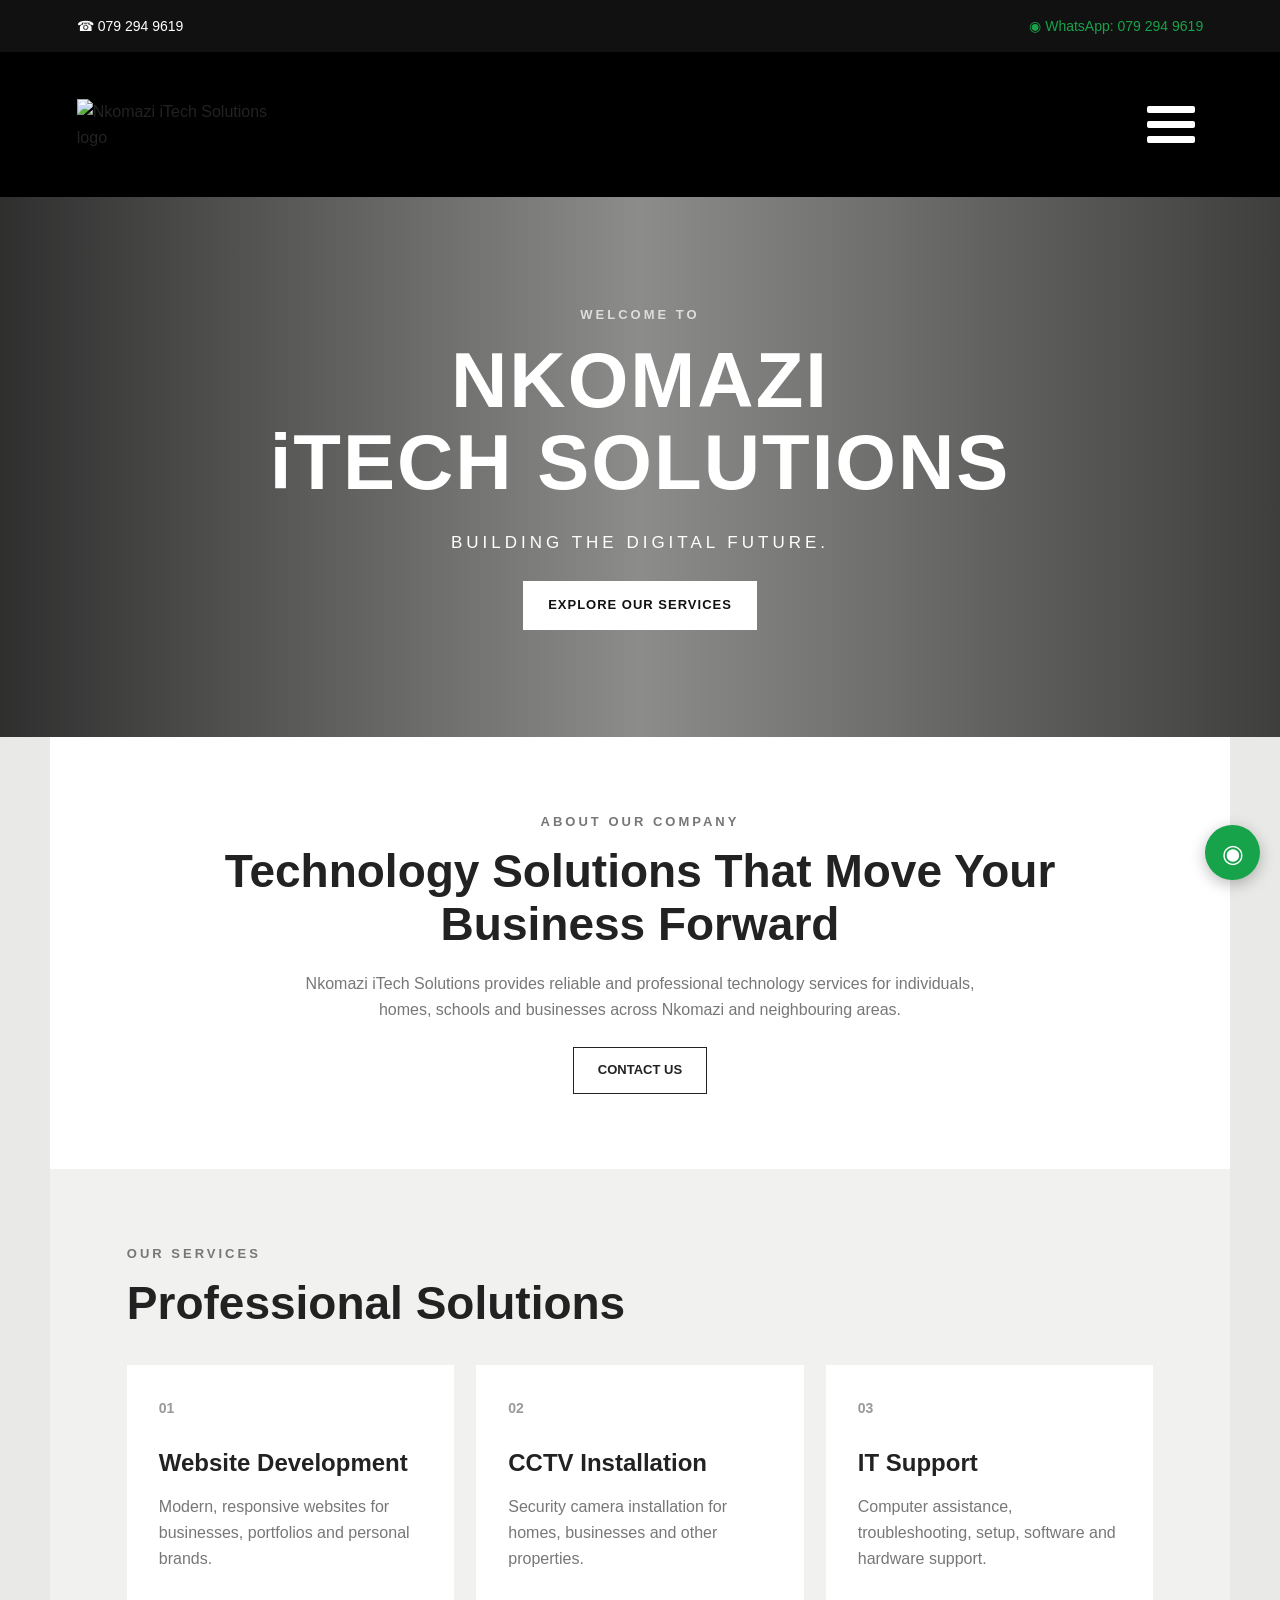
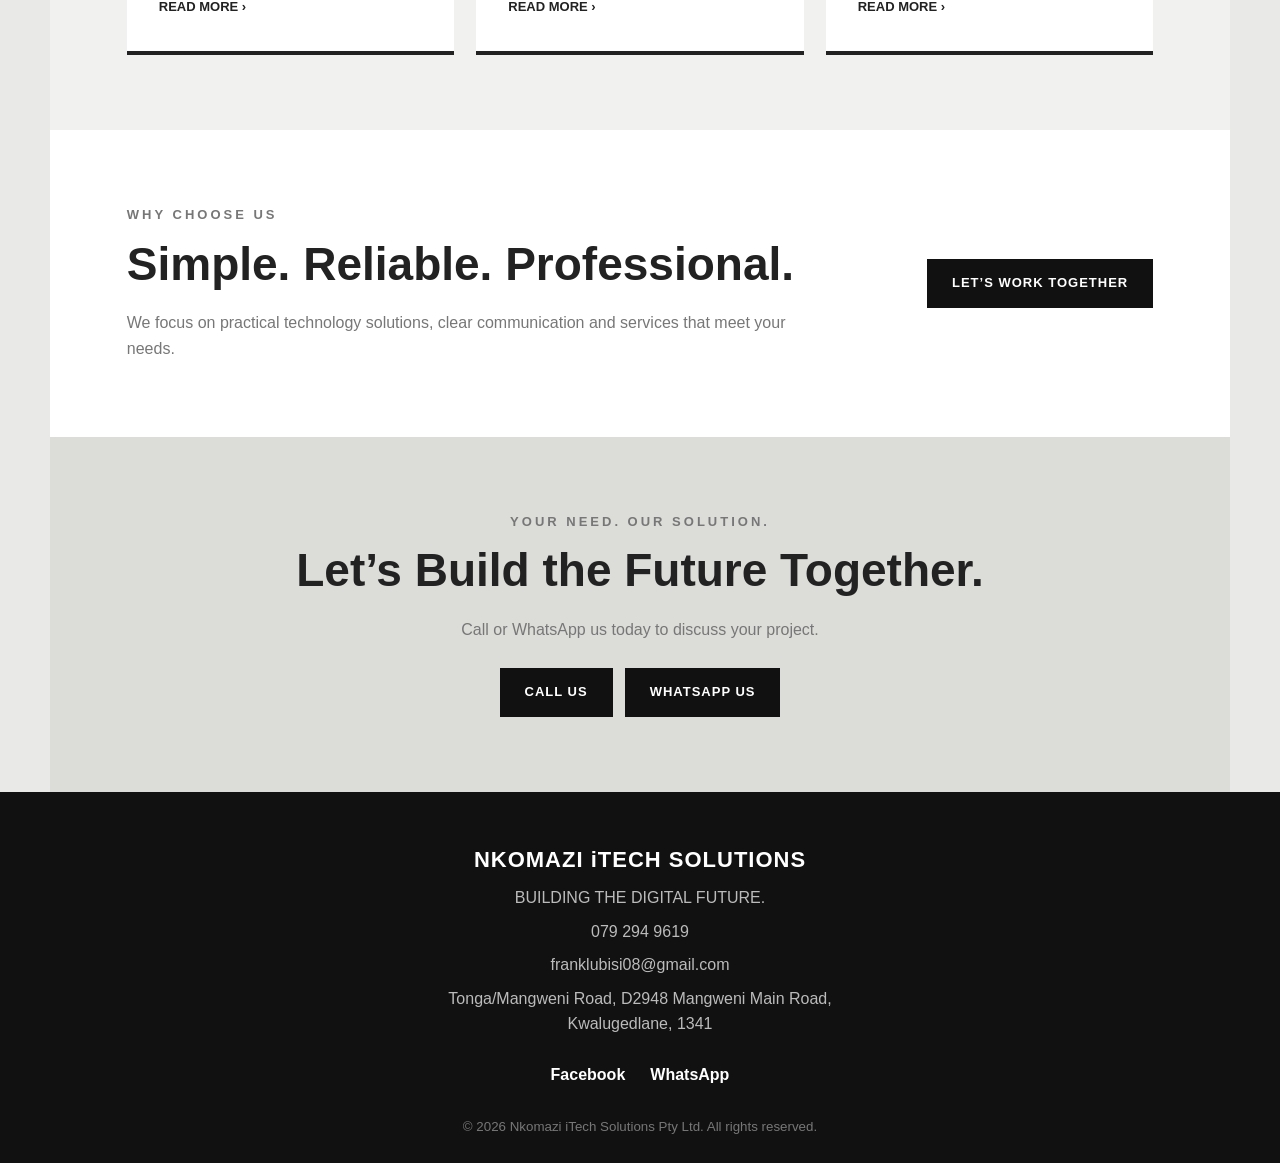
==== index.html @ 843ce5dd "Add files via upload" ====
<!DOCTYPE html>
<html lang="en">
<head>
<meta charset="UTF-8"><meta name="viewport" content="width=device-width, initial-scale=1.0">
<meta name="description" content="Nkomazi iTech Solutions provides website development, CCTV installation and IT support services.">
<title>Nkomazi iTech Solutions | Building the Digital Future</title>
<link rel="stylesheet" href="style.css">
</head>
<body>
<div class="top-bar"><div class="top-contact"><a href="tel:0792949619">☎ 079 294 9619</a><a class="whatsapp-top" href="https://wa.me/27792949619" target="_blank" rel="noopener">◉ WhatsApp: 079 294 9619</a></div></div>
<header class="site-header"><a href="index.html" class="logo-link"><img src="images/logo.png" alt="Nkomazi iTech Solutions logo"></a><button class="menu-button" id="menuButton" aria-label="Open navigation menu" aria-expanded="false" aria-controls="mainNavigation"><span></span><span></span><span></span></button></header>
<nav class="main-navigation" id="mainNavigation" aria-hidden="true"><a href="index.html">Home</a><a href="website-development.html">Website Development <span>›</span></a><a href="cctv-installation.html">CCTV Installation <span>›</span></a><a href="it-support.html">IT Support <span>›</span></a><a href="previous-work.html">Previous Work <span>›</span></a><a href="contact.html">Contact Us <span>›</span></a></nav>
<main>
<section class="hero"><div class="hero-overlay"></div><div class="hero-content"><p class="hero-small">WELCOME TO</p><h1>NKOMAZI<br><strong>iTECH SOLUTIONS</strong></h1><p class="hero-slogan">BUILDING THE DIGITAL FUTURE.</p><a class="hero-button" href="website-development.html">Explore Our Services</a></div></section>
<section class="intro-section"><p class="section-label">ABOUT OUR COMPANY</p><h2>Technology Solutions That Move Your Business Forward</h2><p> Nkomazi iTech Solutions provides reliable and professional technology services for individuals, homes, schools and businesses across Nkomazi and neighbouring areas.</p><a class="outline-button" href="contact.html">Contact Us</a></section>
<section class="services-section"><p class="section-label">OUR SERVICES</p><h2>Professional Solutions</h2><div class="service-grid"><article class="service-card"><div class="service-number">01</div><h3>Website Development</h3><p>Modern, responsive websites for businesses, portfolios and personal brands.</p><a href="website-development.html">Read More ›</a></article><article class="service-card"><div class="service-number">02</div><h3>CCTV Installation</h3><p>Security camera installation for homes, businesses and other properties.</p><a href="cctv-installation.html">Read More ›</a></article><article class="service-card"><div class="service-number">03</div><h3>IT Support</h3><p>Computer assistance, troubleshooting, setup, software and hardware support.</p><a href="it-support.html">Read More ›</a></article></div></section>
<section class="feature-section"><div><p class="section-label">WHY CHOOSE US</p><h2>Simple. Reliable. Professional.</h2><p>We focus on practical technology solutions, clear communication and services that meet your needs.</p></div><a class="dark-button" href="contact.html">Let’s Work Together</a></section>
<section class="closing-section"><p class="section-label">YOUR NEED. OUR SOLUTION.</p><h2>Let’s Build the Future Together.</h2><p>Call or WhatsApp us today to discuss your project.</p><div class="closing-actions"><a href="tel:0792949619">Call Us</a><a href="https://wa.me/27792949619" target="_blank" rel="noopener">WhatsApp Us</a></div></section>
</main>
<footer class="site-footer"><h3>NKOMAZI iTECH SOLUTIONS</h3><p>BUILDING THE DIGITAL FUTURE.</p><p>079 294 9619</p><p>franklubisi08@gmail.com</p><p>Tonga/Mangweni Road, D2948 Mangweni Main Road,<br>Kwalugedlane, 1341</p><div class="footer-links"><a href="https://www.facebook.com/profile.php?id=61594356473306" target="_blank" rel="noopener">Facebook</a><a href="https://wa.me/27792949619" target="_blank" rel="noopener">WhatsApp</a></div><small>© 2026 Nkomazi iTech Solutions Pty Ltd. All rights reserved.</small></footer>
<a class="floating-whatsapp" href="https://wa.me/27792949619" target="_blank" rel="noopener" aria-label="Chat with us on WhatsApp">◉</a>
<script src="script.js"></script>
</body></html>
---- style.css ----
*{margin:0;padding:0;box-sizing:border-box} :root{--black:#090909;--dark-grey:#333230;--light-grey:#f1f1ef;--text:#222;--muted:#777} html{scroll-behavior:smooth} body{font-family:Arial,Helvetica,sans-serif;color:var(--text);background:#e9e9e7;line-height:1.6} a{color:inherit;text-decoration:none}.top-bar{background:#111;color:#fff;padding:15px 6%;font-size:14px}.top-contact{display:flex;justify-content:space-between;gap:20px;max-width:1200px;margin:auto}.whatsapp-top{color:#16a34a}.site-header{height:145px;padding:25px 6%;background:#000;display:flex;align-items:center;justify-content:space-between;position:relative;z-index:20}.logo-link img{width:210px;max-width:70vw;height:auto;display:block}.menu-button{width:64px;height:54px;background:transparent;border:0;cursor:pointer;display:flex;flex-direction:column;justify-content:center;gap:8px;padding:8px}.menu-button span{display:block;height:7px;width:100%;background:#fff;border-radius:2px;transition:transform .25s,opacity .25s}.menu-button.active span:nth-child(1){transform:translateY(15px) rotate(45deg)}.menu-button.active span:nth-child(2){opacity:0}.menu-button.active span:nth-child(3){transform:translateY(-15px) rotate(-45deg)}.main-navigation{position:absolute;top:160px;right:4%;width:min(640px,94%);background:var(--dark-grey);z-index:15;padding:20px 0;box-shadow:0 12px 30px #0004;opacity:0;visibility:hidden;transform:translateY(-15px);transition:.25s ease}.main-navigation.open{opacity:1;visibility:visible;transform:translateY(0)}.main-navigation a{color:#fff;display:flex;justify-content:space-between;align-items:center;padding:17px 38px;font-size:21px;font-weight:700;text-transform:uppercase;letter-spacing:.5px}.main-navigation a:hover{background:#454442}.main-navigation span{font-size:30px;font-weight:400}.hero{min-height:540px;background-image:url("images/image2.jpg");background-size:cover;background-position:center;position:relative;display:flex;align-items:center;justify-content:center;text-align:center;color:#fff}.hero-overlay{position:absolute;inset:0;background:linear-gradient(90deg,#000c,#0006,#000b)}.hero-content{position:relative;z-index:1;padding:60px 20px}.hero-small,.section-label{font-size:13px;letter-spacing:3px;font-weight:700;color:#777}.hero-small{color:#ddd;margin-bottom:15px}.hero h1{font-size:clamp(38px,7vw,78px);line-height:1.05;letter-spacing:2px}.hero h1 strong{font-weight:800}.hero-slogan{margin:25px 0;font-size:17px;letter-spacing:4px}.hero-button,.dark-button,.closing-actions a{display:inline-block;background:#fff;color:#111;padding:14px 25px;font-weight:700;text-transform:uppercase;font-size:13px;letter-spacing:1px}.intro-section,.services-section,.feature-section,.closing-section{max-width:1180px;margin:auto;padding:75px 6%}.intro-section{background:#fff;text-align:center}.intro-section h2,.services-section h2,.feature-section h2,.closing-section h2{font-size:clamp(28px,4vw,46px);line-height:1.15;margin:12px 0 20px}.intro-section p:not(.section-label),.feature-section p:not(.section-label),.closing-section p:not(.section-label){max-width:700px;margin:0 auto 25px;color:var(--muted)}.outline-button{display:inline-block;border:1px solid #222;padding:12px 24px;text-transform:uppercase;font-size:13px;font-weight:700}.services-section{background:var(--light-grey)}.service-grid{display:grid;grid-template-columns:repeat(3,1fr);gap:22px;margin-top:35px}.service-card{background:#fff;padding:32px;min-height:265px;border-bottom:4px solid #222}.service-number{color:#999;font-size:14px;font-weight:700}.service-card h3{font-size:24px;margin:25px 0 12px}.service-card p{color:var(--muted);margin-bottom:22px}.service-card a{font-size:13px;font-weight:700;text-transform:uppercase}.feature-section{background:#fff;display:flex;align-items:center;justify-content:space-between;gap:35px}.feature-section p:not(.section-label){margin:0}.dark-button{background:#111;color:#fff;white-space:nowrap}.closing-section{text-align:center;background:#dcdcd9}.closing-actions{display:flex;justify-content:center;gap:12px;flex-wrap:wrap}.closing-actions a{background:#111;color:#fff}.site-footer{background:#111;color:#fff;text-align:center;padding:50px 6% 25px}.site-footer h3{font-size:22px;letter-spacing:1px}.site-footer p{color:#bbb;margin-top:8px}.footer-links{display:flex;justify-content:center;gap:25px;margin:25px 0;color:#fff;font-weight:700}.site-footer small{color:#777}.floating-whatsapp{position:fixed;right:20px;bottom:20px;width:55px;height:55px;border-radius:50%;background:#16a34a;color:#fff;display:grid;place-items:center;font-size:25px;z-index:30;box-shadow:0 4px 15px #0004}@media(max-width:700px){.top-contact{flex-direction:column;gap:5px;text-align:center}.site-header{height:145px}.logo-link img{width:170px}.menu-button{width:55px;height:48px}.main-navigation{top:145px;right:4%;width:92%}.main-navigation a{padding:15px 25px;font-size:17px}.hero{min-height:500px}.hero h1{font-size:39px}.hero-slogan{font-size:13px;letter-spacing:2px}.intro-section,.services-section,.feature-section,.closing-section{padding:55px 7%}.service-grid{grid-template-columns:1fr}.feature-section{display:block}.feature-section .dark-button{margin-top:25px}}
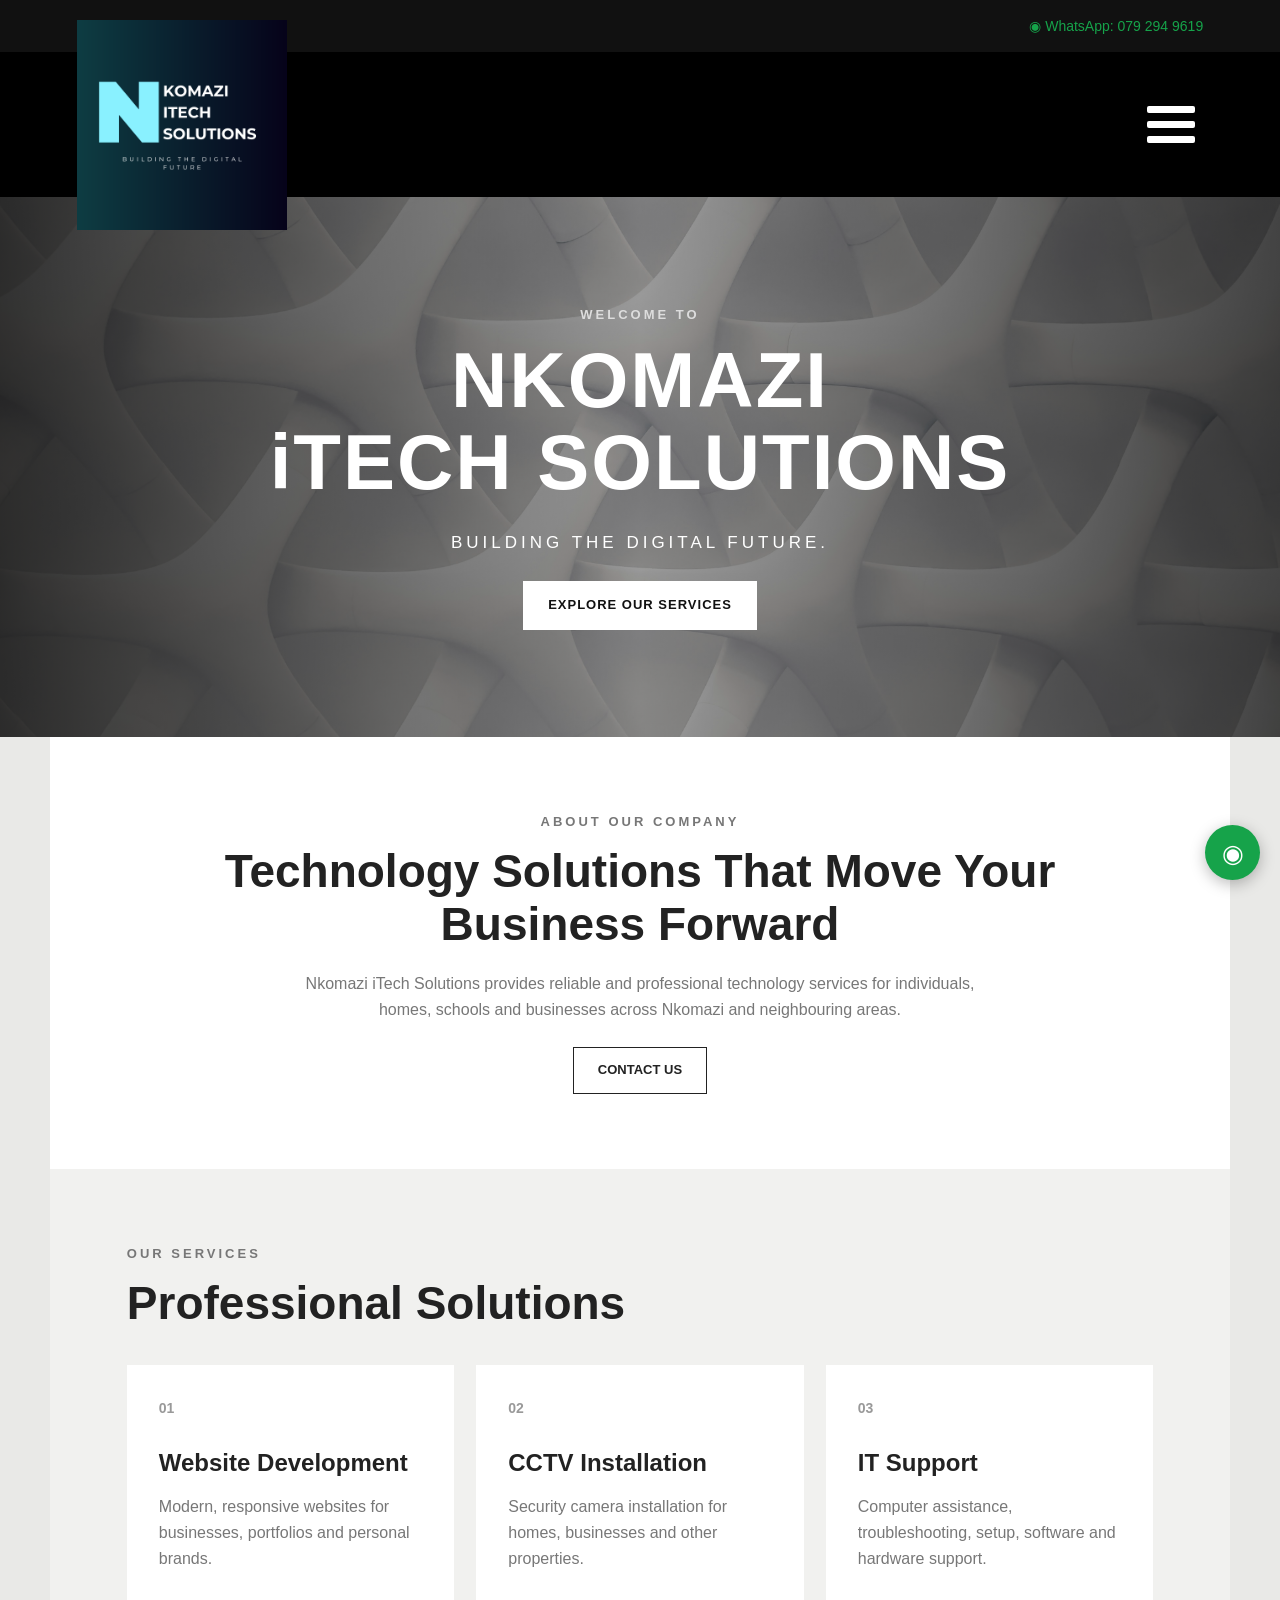
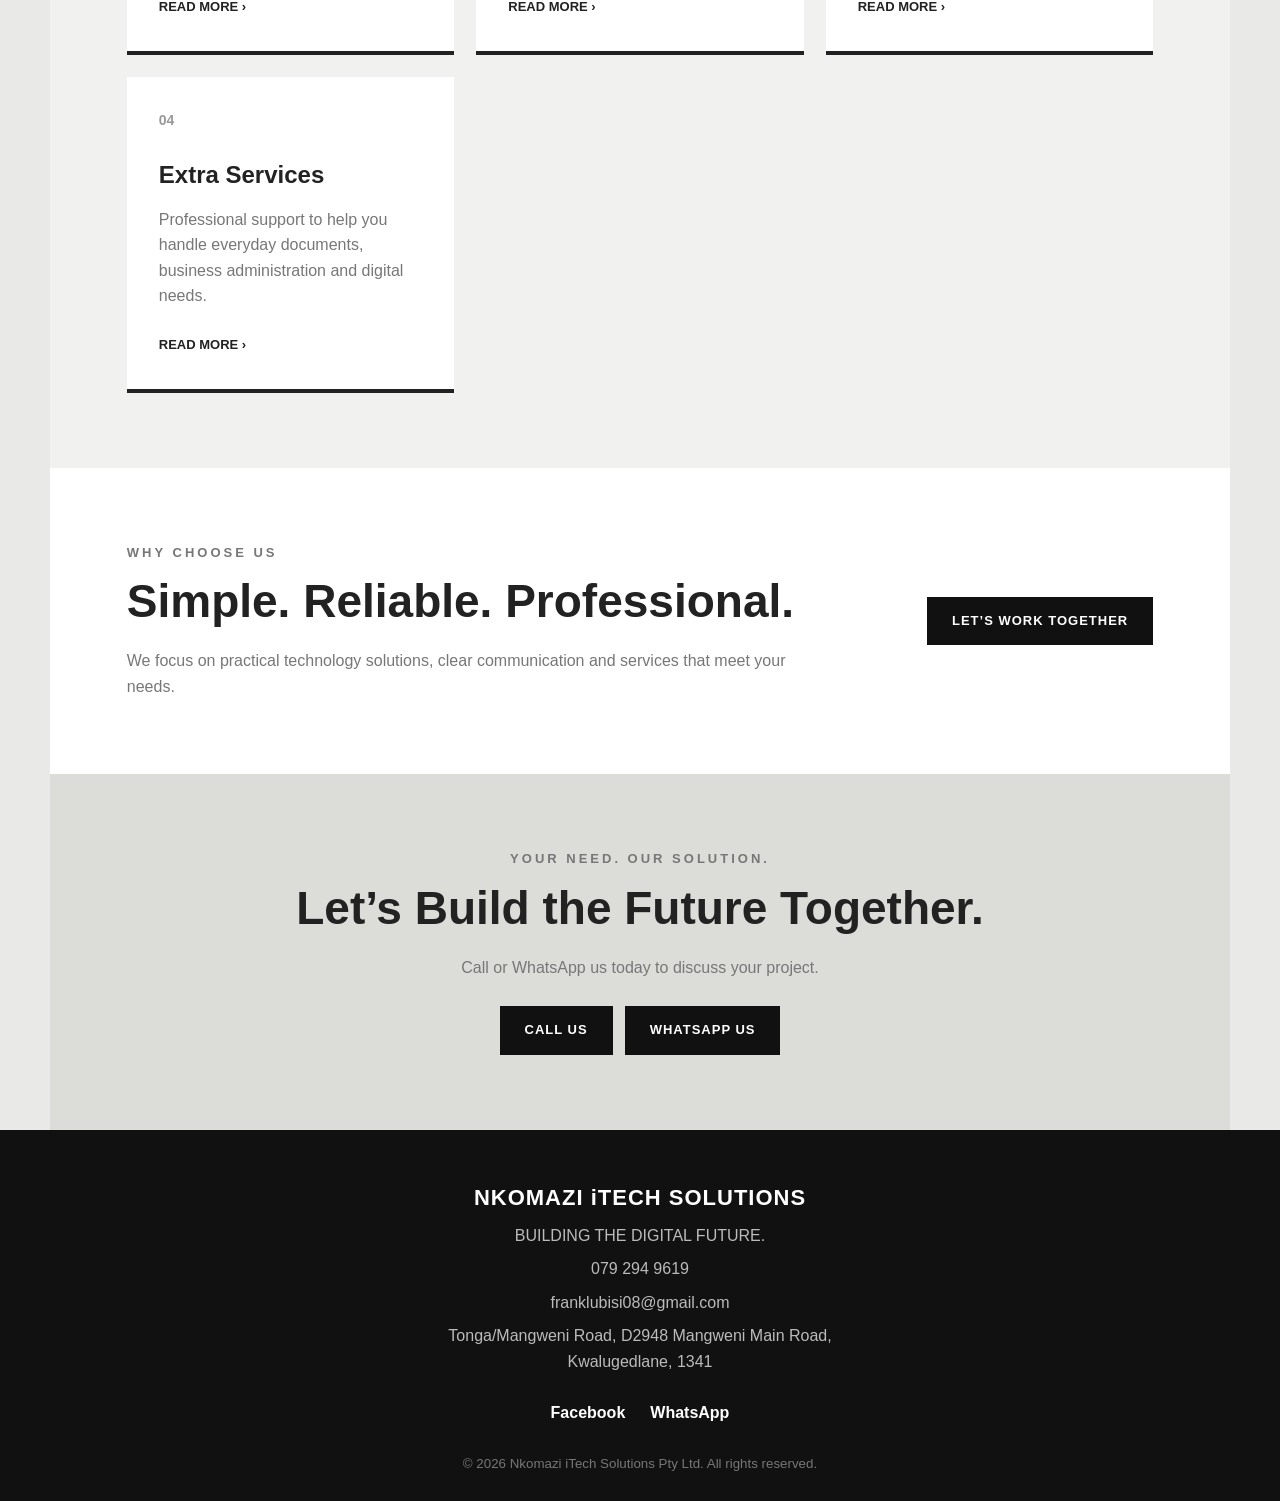
==== commit a0d0d2e1: "Add files via upload" ====
--- a/index.html
+++ b/index.html
@@ -9,11 +9,11 @@
 <body>
 <div class="top-bar"><div class="top-contact"><a href="tel:0792949619">☎ 079 294 9619</a><a class="whatsapp-top" href="https://wa.me/27792949619" target="_blank" rel="noopener">◉ WhatsApp: 079 294 9619</a></div></div>
 <header class="site-header"><a href="index.html" class="logo-link"><img src="images/logo.png" alt="Nkomazi iTech Solutions logo"></a><button class="menu-button" id="menuButton" aria-label="Open navigation menu" aria-expanded="false" aria-controls="mainNavigation"><span></span><span></span><span></span></button></header>
-<nav class="main-navigation" id="mainNavigation" aria-hidden="true"><a href="index.html">Home</a><a href="website-development.html">Website Development <span>›</span></a><a href="cctv-installation.html">CCTV Installation <span>›</span></a><a href="it-support.html">IT Support <span>›</span></a><a href="previous-work.html">Previous Work <span>›</span></a><a href="contact.html">Contact Us <span>›</span></a></nav>
+<nav class="main-navigation" id="mainNavigation" aria-hidden="true"><a href="index.html">Home</a><a href="website-development.html">Website Development <span>›</span></a><a href="cctv-installation.html">CCTV Installation <span>›</span></a><a href="it-support.html">IT Support <span>›</span></a><a href="extra-services.html">Extra Services <span>›</span></a><a href="previous-work.html">Previous Work <span>›</span></a><a href="contact.html">Contact Us <span>›</span></a></nav>
 <main>
 <section class="hero"><div class="hero-overlay"></div><div class="hero-content"><p class="hero-small">WELCOME TO</p><h1>NKOMAZI<br><strong>iTECH SOLUTIONS</strong></h1><p class="hero-slogan">BUILDING THE DIGITAL FUTURE.</p><a class="hero-button" href="website-development.html">Explore Our Services</a></div></section>
 <section class="intro-section"><p class="section-label">ABOUT OUR COMPANY</p><h2>Technology Solutions That Move Your Business Forward</h2><p> Nkomazi iTech Solutions provides reliable and professional technology services for individuals, homes, schools and businesses across Nkomazi and neighbouring areas.</p><a class="outline-button" href="contact.html">Contact Us</a></section>
-<section class="services-section"><p class="section-label">OUR SERVICES</p><h2>Professional Solutions</h2><div class="service-grid"><article class="service-card"><div class="service-number">01</div><h3>Website Development</h3><p>Modern, responsive websites for businesses, portfolios and personal brands.</p><a href="website-development.html">Read More ›</a></article><article class="service-card"><div class="service-number">02</div><h3>CCTV Installation</h3><p>Security camera installation for homes, businesses and other properties.</p><a href="cctv-installation.html">Read More ›</a></article><article class="service-card"><div class="service-number">03</div><h3>IT Support</h3><p>Computer assistance, troubleshooting, setup, software and hardware support.</p><a href="it-support.html">Read More ›</a></article></div></section>
+<section class="services-section"><p class="section-label">OUR SERVICES</p><h2>Professional Solutions</h2><div class="service-grid"><article class="service-card"><div class="service-number">01</div><h3>Website Development</h3><p>Modern, responsive websites for businesses, portfolios and personal brands.</p><a href="website-development.html">Read More ›</a></article><article class="service-card"><div class="service-number">02</div><h3>CCTV Installation</h3><p>Security camera installation for homes, businesses and other properties.</p><a href="cctv-installation.html">Read More ›</a></article><article class="service-card"><div class="service-number">03</div><h3>IT Support</h3><p>Computer assistance, troubleshooting, setup, software and hardware support.</p><a href="it-support.html">Read More ›</a></article><article class="service-card"><div class="service-number">04</div><h3>Extra Services</h3><p>Professional support to help you handle everyday documents, business administration and digital needs.</p><a href="extra-services.html">Read More ›</a></article></div></section>
 <section class="feature-section"><div><p class="section-label">WHY CHOOSE US</p><h2>Simple. Reliable. Professional.</h2><p>We focus on practical technology solutions, clear communication and services that meet your needs.</p></div><a class="dark-button" href="contact.html">Let’s Work Together</a></section>
 <section class="closing-section"><p class="section-label">YOUR NEED. OUR SOLUTION.</p><h2>Let’s Build the Future Together.</h2><p>Call or WhatsApp us today to discuss your project.</p><div class="closing-actions"><a href="tel:0792949619">Call Us</a><a href="https://wa.me/27792949619" target="_blank" rel="noopener">WhatsApp Us</a></div></section>
 </main>
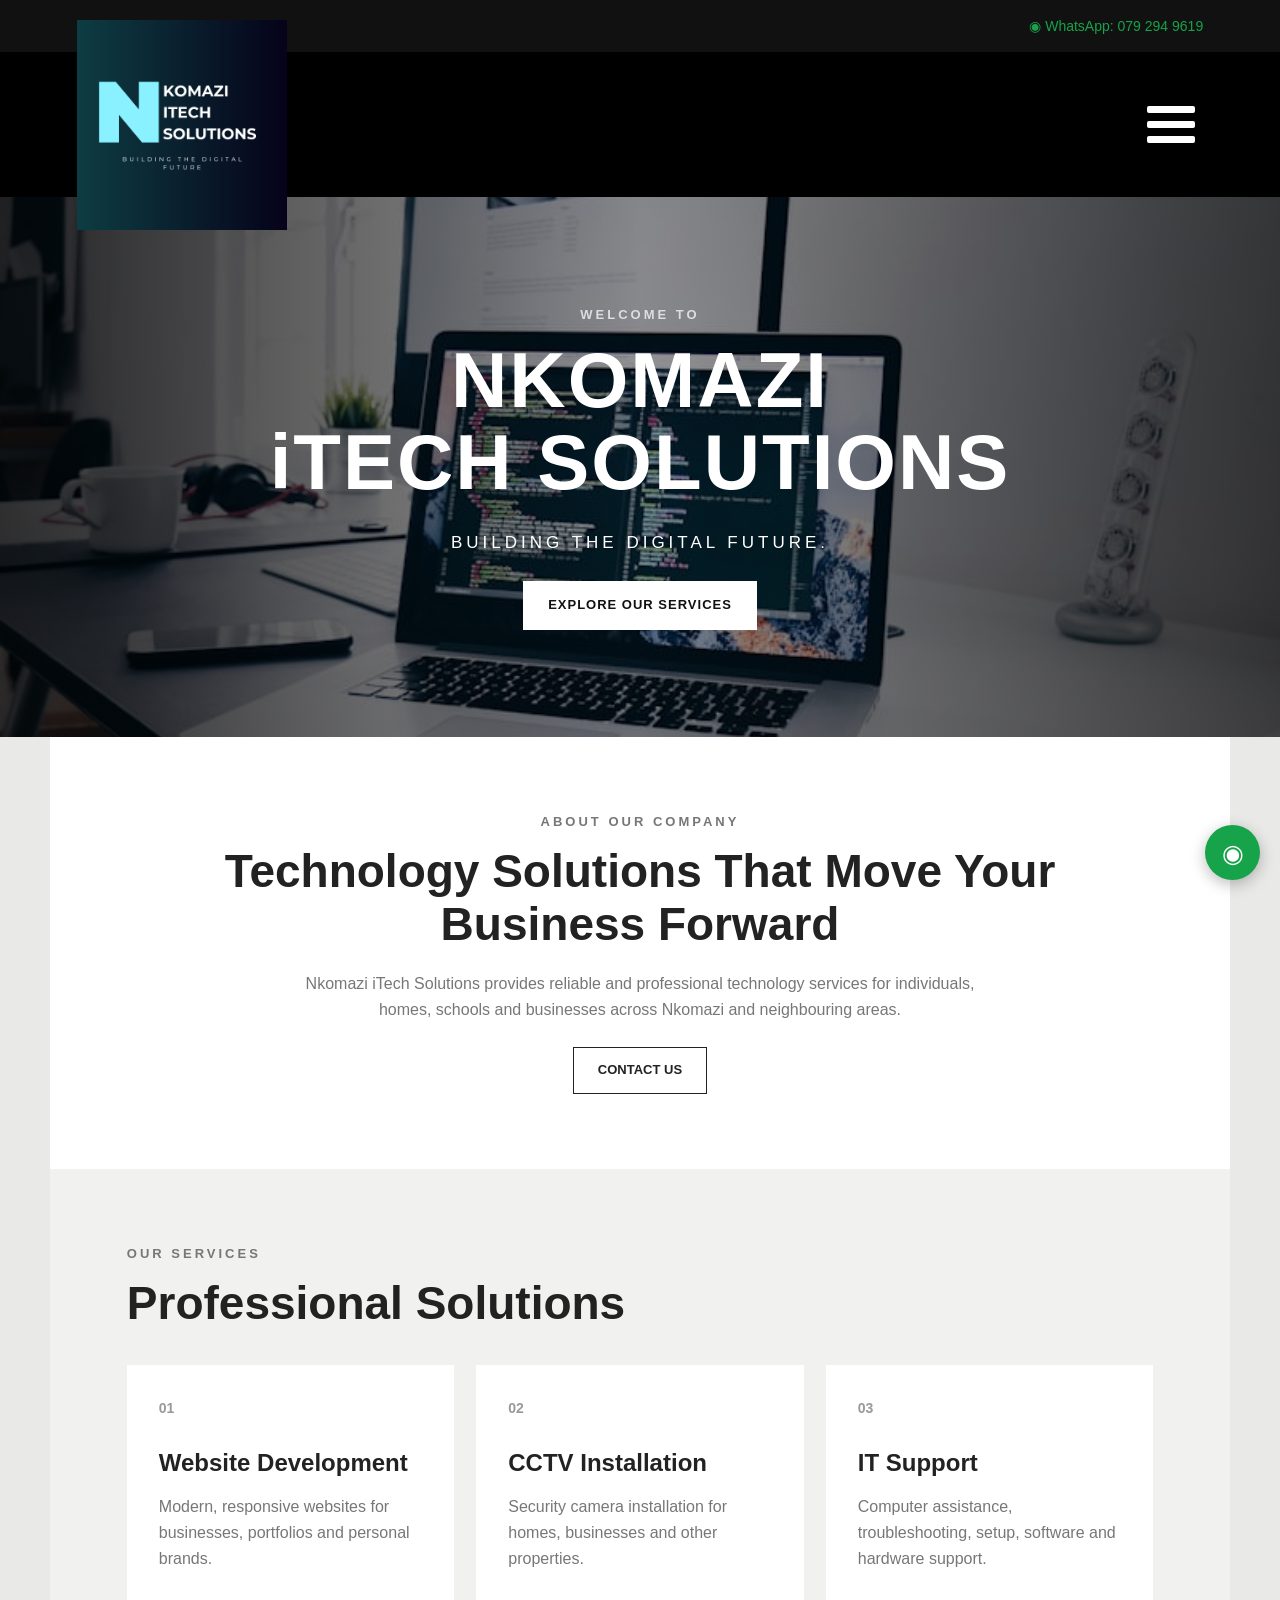
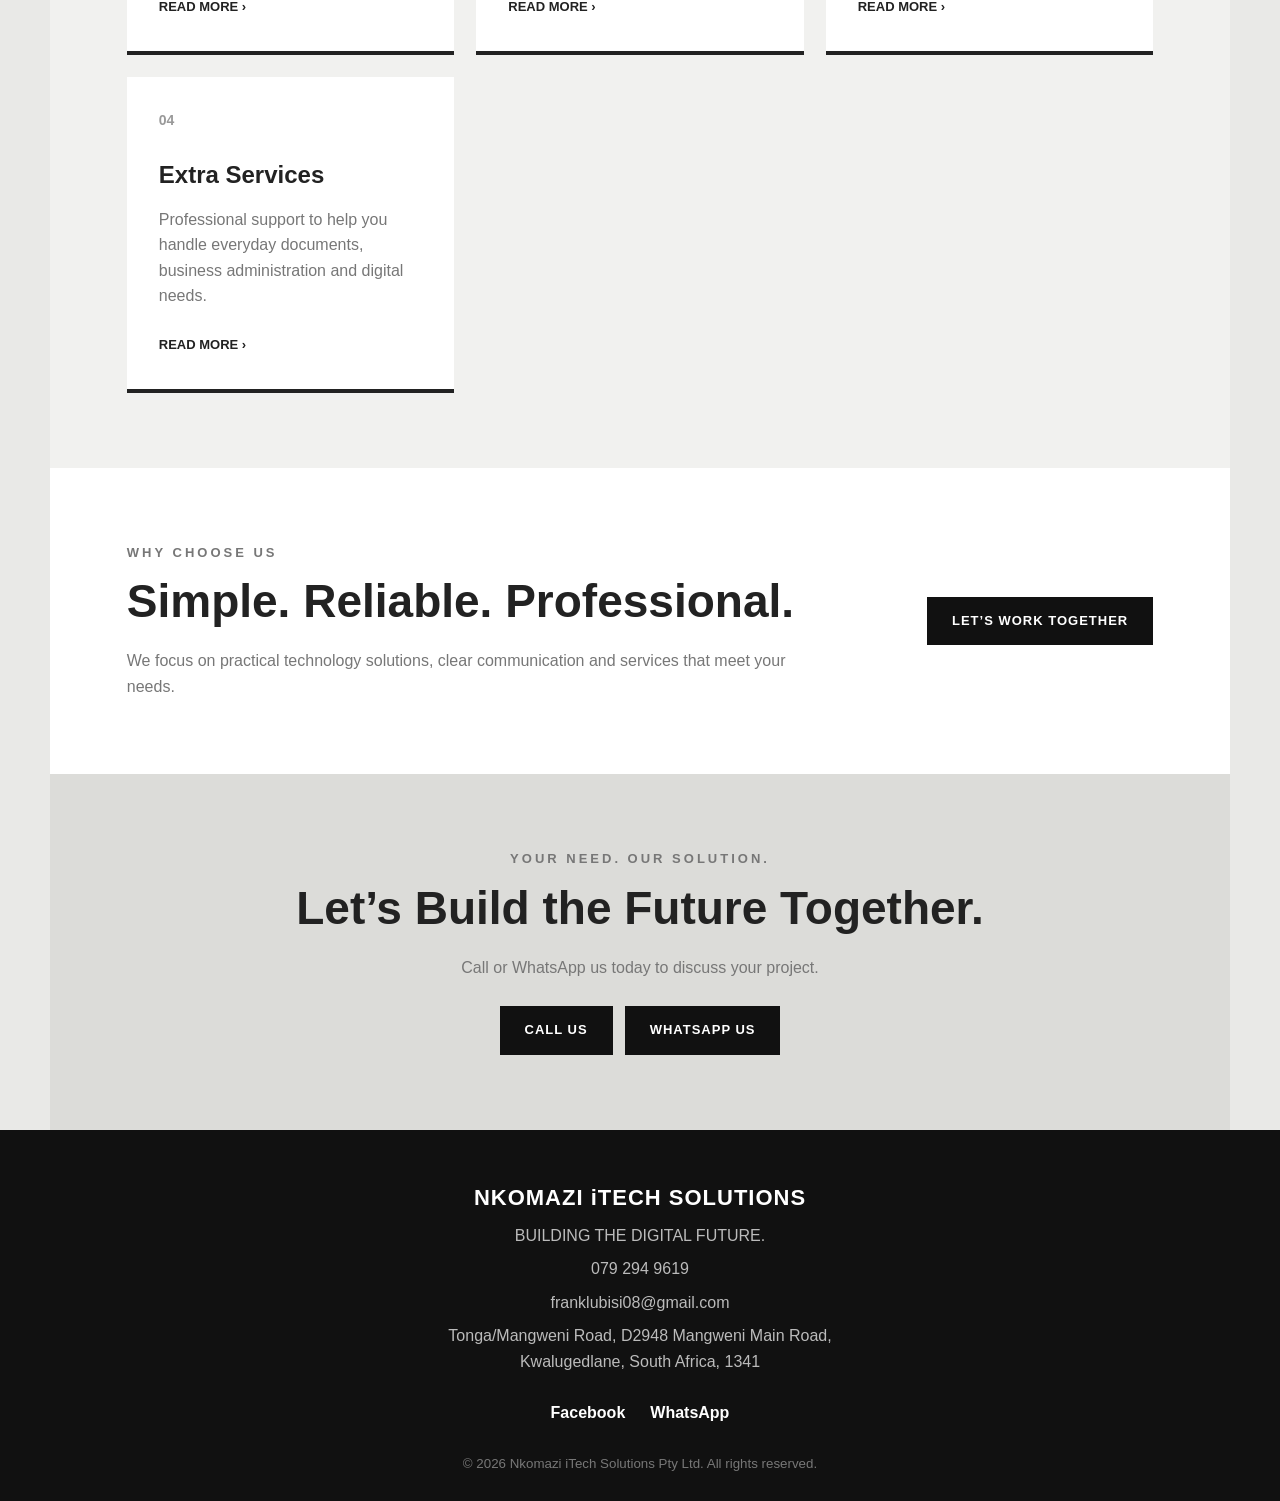
==== commit 39dc4f64: "Add files via upload" ====
--- a/index.html
+++ b/index.html
@@ -17,7 +17,7 @@
 <section class="feature-section"><div><p class="section-label">WHY CHOOSE US</p><h2>Simple. Reliable. Professional.</h2><p>We focus on practical technology solutions, clear communication and services that meet your needs.</p></div><a class="dark-button" href="contact.html">Let’s Work Together</a></section>
 <section class="closing-section"><p class="section-label">YOUR NEED. OUR SOLUTION.</p><h2>Let’s Build the Future Together.</h2><p>Call or WhatsApp us today to discuss your project.</p><div class="closing-actions"><a href="tel:0792949619">Call Us</a><a href="https://wa.me/27792949619" target="_blank" rel="noopener">WhatsApp Us</a></div></section>
 </main>
-<footer class="site-footer"><h3>NKOMAZI iTECH SOLUTIONS</h3><p>BUILDING THE DIGITAL FUTURE.</p><p>079 294 9619</p><p>franklubisi08@gmail.com</p><p>Tonga/Mangweni Road, D2948 Mangweni Main Road,<br>Kwalugedlane, 1341</p><div class="footer-links"><a href="https://www.facebook.com/profile.php?id=61594356473306" target="_blank" rel="noopener">Facebook</a><a href="https://wa.me/27792949619" target="_blank" rel="noopener">WhatsApp</a></div><small>© 2026 Nkomazi iTech Solutions Pty Ltd. All rights reserved.</small></footer>
+<footer class="site-footer"><h3>NKOMAZI iTECH SOLUTIONS</h3><p>BUILDING THE DIGITAL FUTURE.</p><p>079 294 9619</p><p>franklubisi08@gmail.com</p><p>Tonga/Mangweni Road, D2948 Mangweni Main Road,<br>Kwalugedlane, South Africa, 1341</p><div class="footer-links"><a href="https://www.facebook.com/profile.php?id=61594356473306" target="_blank" rel="noopener">Facebook</a><a href="https://wa.me/27792949619" target="_blank" rel="noopener">WhatsApp</a></div><small>© 2026 Nkomazi iTech Solutions Pty Ltd. All rights reserved.</small></footer>
 <a class="floating-whatsapp" href="https://wa.me/27792949619" target="_blank" rel="noopener" aria-label="Chat with us on WhatsApp">◉</a>
 <script src="script.js"></script>
 </body></html>
--- a/style.css
+++ b/style.css
@@ -1 +1 @@
-*{margin:0;padding:0;box-sizing:border-box} :root{--black:#090909;--dark-grey:#333230;--light-grey:#f1f1ef;--text:#222;--muted:#777} html{scroll-behavior:smooth} body{font-family:Arial,Helvetica,sans-serif;color:var(--text);background:#e9e9e7;line-height:1.6} a{color:inherit;text-decoration:none}.top-bar{background:#111;color:#fff;padding:15px 6%;font-size:14px}.top-contact{display:flex;justify-content:space-between;gap:20px;max-width:1200px;margin:auto}.whatsapp-top{color:#16a34a}.site-header{height:145px;padding:25px 6%;background:#000;display:flex;align-items:center;justify-content:space-between;position:relative;z-index:20}.logo-link img{width:210px;max-width:70vw;height:auto;display:block}.menu-button{width:64px;height:54px;background:transparent;border:0;cursor:pointer;display:flex;flex-direction:column;justify-content:center;gap:8px;padding:8px}.menu-button span{display:block;height:7px;width:100%;background:#fff;border-radius:2px;transition:transform .25s,opacity .25s}.menu-button.active span:nth-child(1){transform:translateY(15px) rotate(45deg)}.menu-button.active span:nth-child(2){opacity:0}.menu-button.active span:nth-child(3){transform:translateY(-15px) rotate(-45deg)}.main-navigation{position:absolute;top:160px;right:4%;width:min(640px,94%);background:var(--dark-grey);z-index:15;padding:20px 0;box-shadow:0 12px 30px #0004;opacity:0;visibility:hidden;transform:translateY(-15px);transition:.25s ease}.main-navigation.open{opacity:1;visibility:visible;transform:translateY(0)}.main-navigation a{color:#fff;display:flex;justify-content:space-between;align-items:center;padding:17px 38px;font-size:21px;font-weight:700;text-transform:uppercase;letter-spacing:.5px}.main-navigation a:hover{background:#454442}.main-navigation span{font-size:30px;font-weight:400}.hero{min-height:540px;background-image:url("images/image2.jpg");background-size:cover;background-position:center;position:relative;display:flex;align-items:center;justify-content:center;text-align:center;color:#fff}.hero-overlay{position:absolute;inset:0;background:linear-gradient(90deg,#000c,#0006,#000b)}.hero-content{position:relative;z-index:1;padding:60px 20px}.hero-small,.section-label{font-size:13px;letter-spacing:3px;font-weight:700;color:#777}.hero-small{color:#ddd;margin-bottom:15px}.hero h1{font-size:clamp(38px,7vw,78px);line-height:1.05;letter-spacing:2px}.hero h1 strong{font-weight:800}.hero-slogan{margin:25px 0;font-size:17px;letter-spacing:4px}.hero-button,.dark-button,.closing-actions a{display:inline-block;background:#fff;color:#111;padding:14px 25px;font-weight:700;text-transform:uppercase;font-size:13px;letter-spacing:1px}.intro-section,.services-section,.feature-section,.closing-section{max-width:1180px;margin:auto;padding:75px 6%}.intro-section{background:#fff;text-align:center}.intro-section h2,.services-section h2,.feature-section h2,.closing-section h2{font-size:clamp(28px,4vw,46px);line-height:1.15;margin:12px 0 20px}.intro-section p:not(.section-label),.feature-section p:not(.section-label),.closing-section p:not(.section-label){max-width:700px;margin:0 auto 25px;color:var(--muted)}.outline-button{display:inline-block;border:1px solid #222;padding:12px 24px;text-transform:uppercase;font-size:13px;font-weight:700}.services-section{background:var(--light-grey)}.service-grid{display:grid;grid-template-columns:repeat(3,1fr);gap:22px;margin-top:35px}.service-card{background:#fff;padding:32px;min-height:265px;border-bottom:4px solid #222}.service-number{color:#999;font-size:14px;font-weight:700}.service-card h3{font-size:24px;margin:25px 0 12px}.service-card p{color:var(--muted);margin-bottom:22px}.service-card a{font-size:13px;font-weight:700;text-transform:uppercase}.feature-section{background:#fff;display:flex;align-items:center;justify-content:space-between;gap:35px}.feature-section p:not(.section-label){margin:0}.dark-button{background:#111;color:#fff;white-space:nowrap}.closing-section{text-align:center;background:#dcdcd9}.closing-actions{display:flex;justify-content:center;gap:12px;flex-wrap:wrap}.closing-actions a{background:#111;color:#fff}.site-footer{background:#111;color:#fff;text-align:center;padding:50px 6% 25px}.site-footer h3{font-size:22px;letter-spacing:1px}.site-footer p{color:#bbb;margin-top:8px}.footer-links{display:flex;justify-content:center;gap:25px;margin:25px 0;color:#fff;font-weight:700}.site-footer small{color:#777}.floating-whatsapp{position:fixed;right:20px;bottom:20px;width:55px;height:55px;border-radius:50%;background:#16a34a;color:#fff;display:grid;place-items:center;font-size:25px;z-index:30;box-shadow:0 4px 15px #0004}@media(max-width:700px){.top-contact{flex-direction:column;gap:5px;text-align:center}.site-header{height:145px}.logo-link img{width:170px}.menu-button{width:55px;height:48px}.main-navigation{top:145px;right:4%;width:92%}.main-navigation a{padding:15px 25px;font-size:17px}.hero{min-height:500px}.hero h1{font-size:39px}.hero-slogan{font-size:13px;letter-spacing:2px}.intro-section,.services-section,.feature-section,.closing-section{padding:55px 7%}.service-grid{grid-template-columns:1fr}.feature-section{display:block}.feature-section .dark-button{margin-top:25px}}
+*{margin:0;padding:0;box-sizing:border-box} :root{--black:#090909;--dark-grey:#333230;--light-grey:#f1f1ef;--text:#222;--muted:#777} html{scroll-behavior:smooth} body{font-family:Arial,Helvetica,sans-serif;color:var(--text);background:#e9e9e7;line-height:1.6} a{color:inherit;text-decoration:none}.top-bar{background:#111;color:#fff;padding:15px 6%;font-size:14px}.top-contact{display:flex;justify-content:space-between;gap:20px;max-width:1200px;margin:auto}.whatsapp-top{color:#16a34a}.site-header{height:145px;padding:25px 6%;background:#000;display:flex;align-items:center;justify-content:space-between;position:relative;z-index:20}.logo-link img{width:210px;max-width:70vw;height:auto;display:block}.menu-button{width:64px;height:54px;background:transparent;border:0;cursor:pointer;display:flex;flex-direction:column;justify-content:center;gap:8px;padding:8px}.menu-button span{display:block;height:7px;width:100%;background:#fff;border-radius:2px;transition:transform .25s,opacity .25s}.menu-button.active span:nth-child(1){transform:translateY(15px) rotate(45deg)}.menu-button.active span:nth-child(2){opacity:0}.menu-button.active span:nth-child(3){transform:translateY(-15px) rotate(-45deg)}.main-navigation{position:absolute;top:160px;right:4%;width:min(640px,94%);background:var(--dark-grey);z-index:15;padding:20px 0;box-shadow:0 12px 30px #0004;opacity:0;visibility:hidden;transform:translateY(-15px);transition:.25s ease}.main-navigation.open{opacity:1;visibility:visible;transform:translateY(0)}.main-navigation a{color:#fff;display:flex;justify-content:space-between;align-items:center;padding:17px 38px;font-size:21px;font-weight:700;text-transform:uppercase;letter-spacing:.5px}.main-navigation a:hover{background:#454442}.main-navigation span{font-size:30px;font-weight:400}.hero{min-height:540px;background-image:url("images/image2.jpeg");background-size:cover;background-position:center;position:relative;display:flex;align-items:center;justify-content:center;text-align:center;color:#fff}.hero-overlay{position:absolute;inset:0;background:linear-gradient(90deg,#000c,#0006,#000b)}.hero-content{position:relative;z-index:1;padding:60px 20px}.hero-small,.section-label{font-size:13px;letter-spacing:3px;font-weight:700;color:#777}.hero-small{color:#ddd;margin-bottom:15px}.hero h1{font-size:clamp(38px,7vw,78px);line-height:1.05;letter-spacing:2px}.hero h1 strong{font-weight:800}.hero-slogan{margin:25px 0;font-size:17px;letter-spacing:4px}.hero-button,.dark-button,.closing-actions a{display:inline-block;background:#fff;color:#111;padding:14px 25px;font-weight:700;text-transform:uppercase;font-size:13px;letter-spacing:1px}.intro-section,.services-section,.feature-section,.closing-section{max-width:1180px;margin:auto;padding:75px 6%}.intro-section{background:#fff;text-align:center}.intro-section h2,.services-section h2,.feature-section h2,.closing-section h2{font-size:clamp(28px,4vw,46px);line-height:1.15;margin:12px 0 20px}.intro-section p:not(.section-label),.feature-section p:not(.section-label),.closing-section p:not(.section-label){max-width:700px;margin:0 auto 25px;color:var(--muted)}.outline-button{display:inline-block;border:1px solid #222;padding:12px 24px;text-transform:uppercase;font-size:13px;font-weight:700}.services-section{background:var(--light-grey)}.service-grid{display:grid;grid-template-columns:repeat(3,1fr);gap:22px;margin-top:35px}.service-card{background:#fff;padding:32px;min-height:265px;border-bottom:4px solid #222}.service-number{color:#999;font-size:14px;font-weight:700}.service-card h3{font-size:24px;margin:25px 0 12px}.service-card p{color:var(--muted);margin-bottom:22px}.service-card a{font-size:13px;font-weight:700;text-transform:uppercase}.feature-section{background:#fff;display:flex;align-items:center;justify-content:space-between;gap:35px}.feature-section p:not(.section-label){margin:0}.dark-button{background:#111;color:#fff;white-space:nowrap}.closing-section{text-align:center;background:#dcdcd9}.closing-actions{display:flex;justify-content:center;gap:12px;flex-wrap:wrap}.closing-actions a{background:#111;color:#fff}.site-footer{background:#111;color:#fff;text-align:center;padding:50px 6% 25px}.site-footer h3{font-size:22px;letter-spacing:1px}.site-footer p{color:#bbb;margin-top:8px}.footer-links{display:flex;justify-content:center;gap:25px;margin:25px 0;color:#fff;font-weight:700}.site-footer small{color:#777}.floating-whatsapp{position:fixed;right:20px;bottom:20px;width:55px;height:55px;border-radius:50%;background:#16a34a;color:#fff;display:grid;place-items:center;font-size:25px;z-index:30;box-shadow:0 4px 15px #0004}@media(max-width:700px){.top-contact{flex-direction:column;gap:5px;text-align:center}.site-header{height:145px}.logo-link img{width:170px}.menu-button{width:55px;height:48px}.main-navigation{top:145px;right:4%;width:92%}.main-navigation a{padding:15px 25px;font-size:17px}.hero{min-height:500px}.hero h1{font-size:39px}.hero-slogan{font-size:13px;letter-spacing:2px}.intro-section,.services-section,.feature-section,.closing-section{padding:55px 7%}.service-grid{grid-template-columns:1fr}.feature-section{display:block}.feature-section .dark-button{margin-top:25px}}
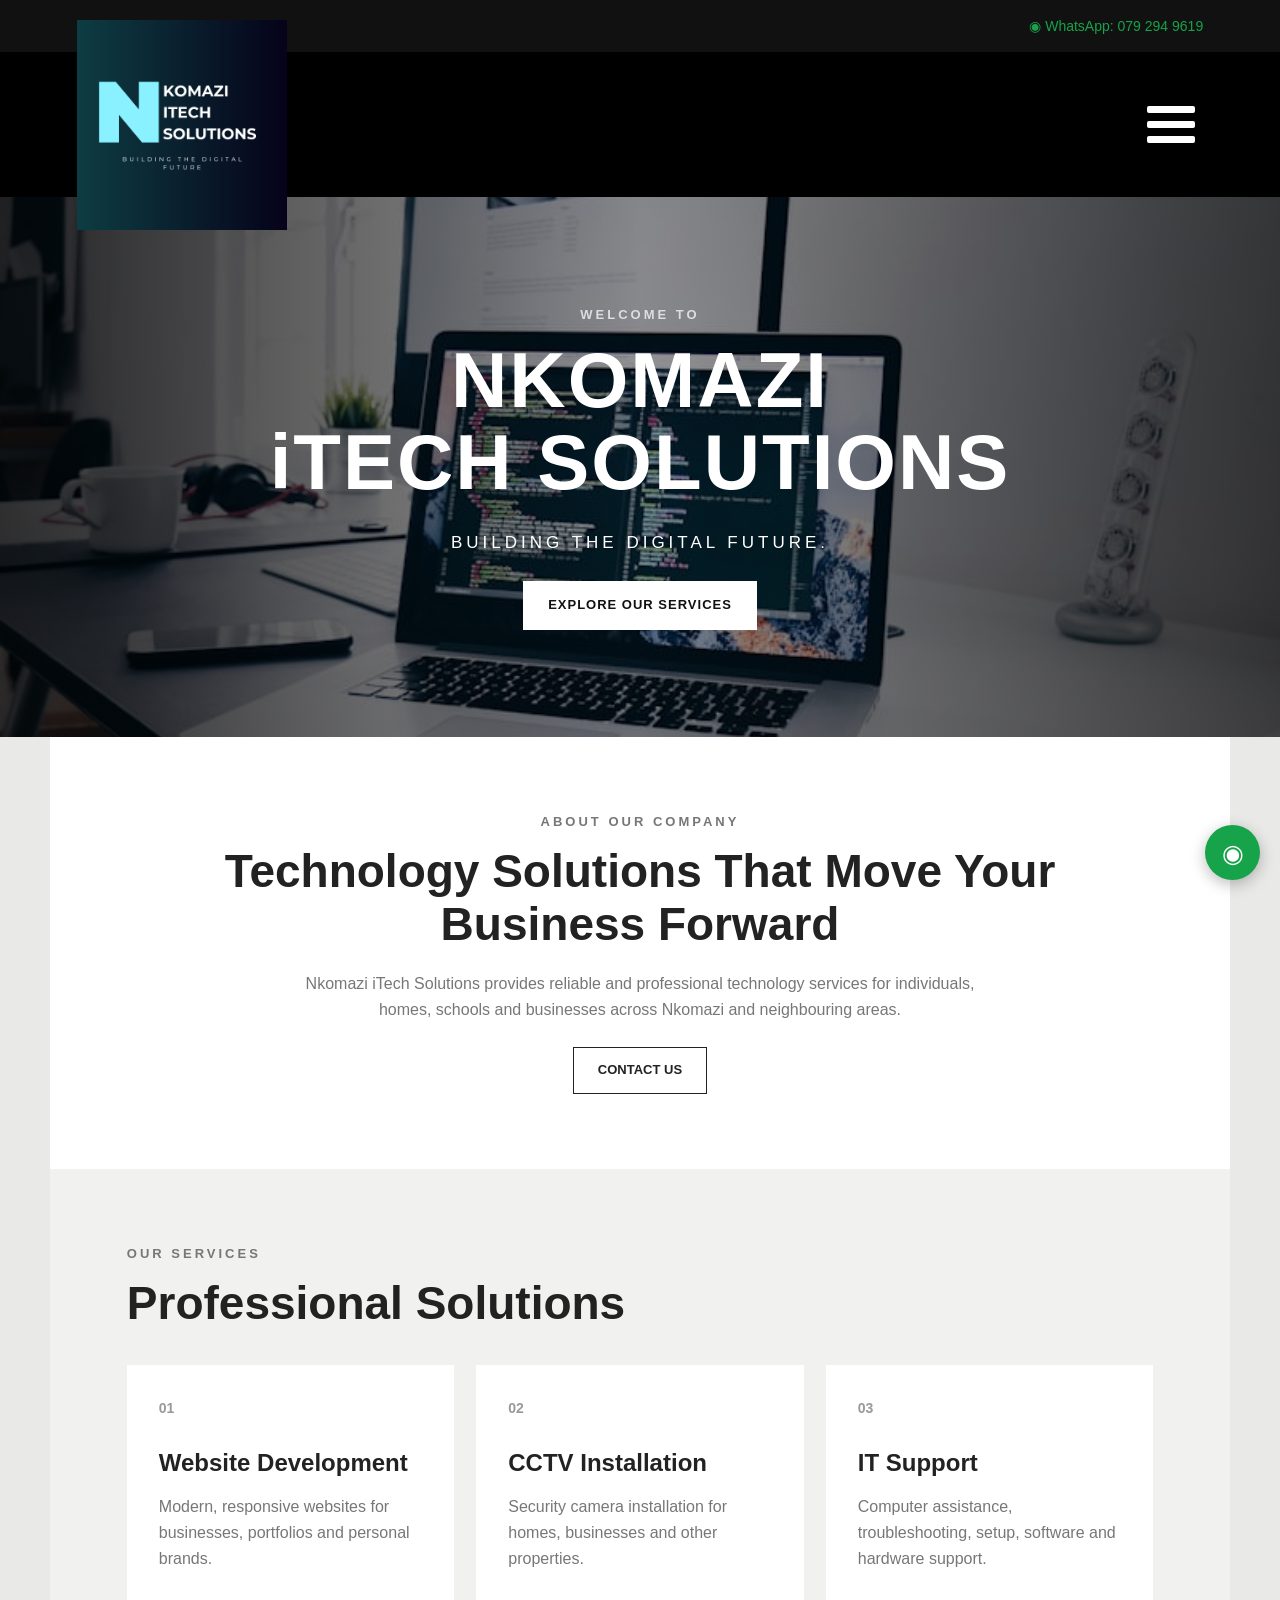
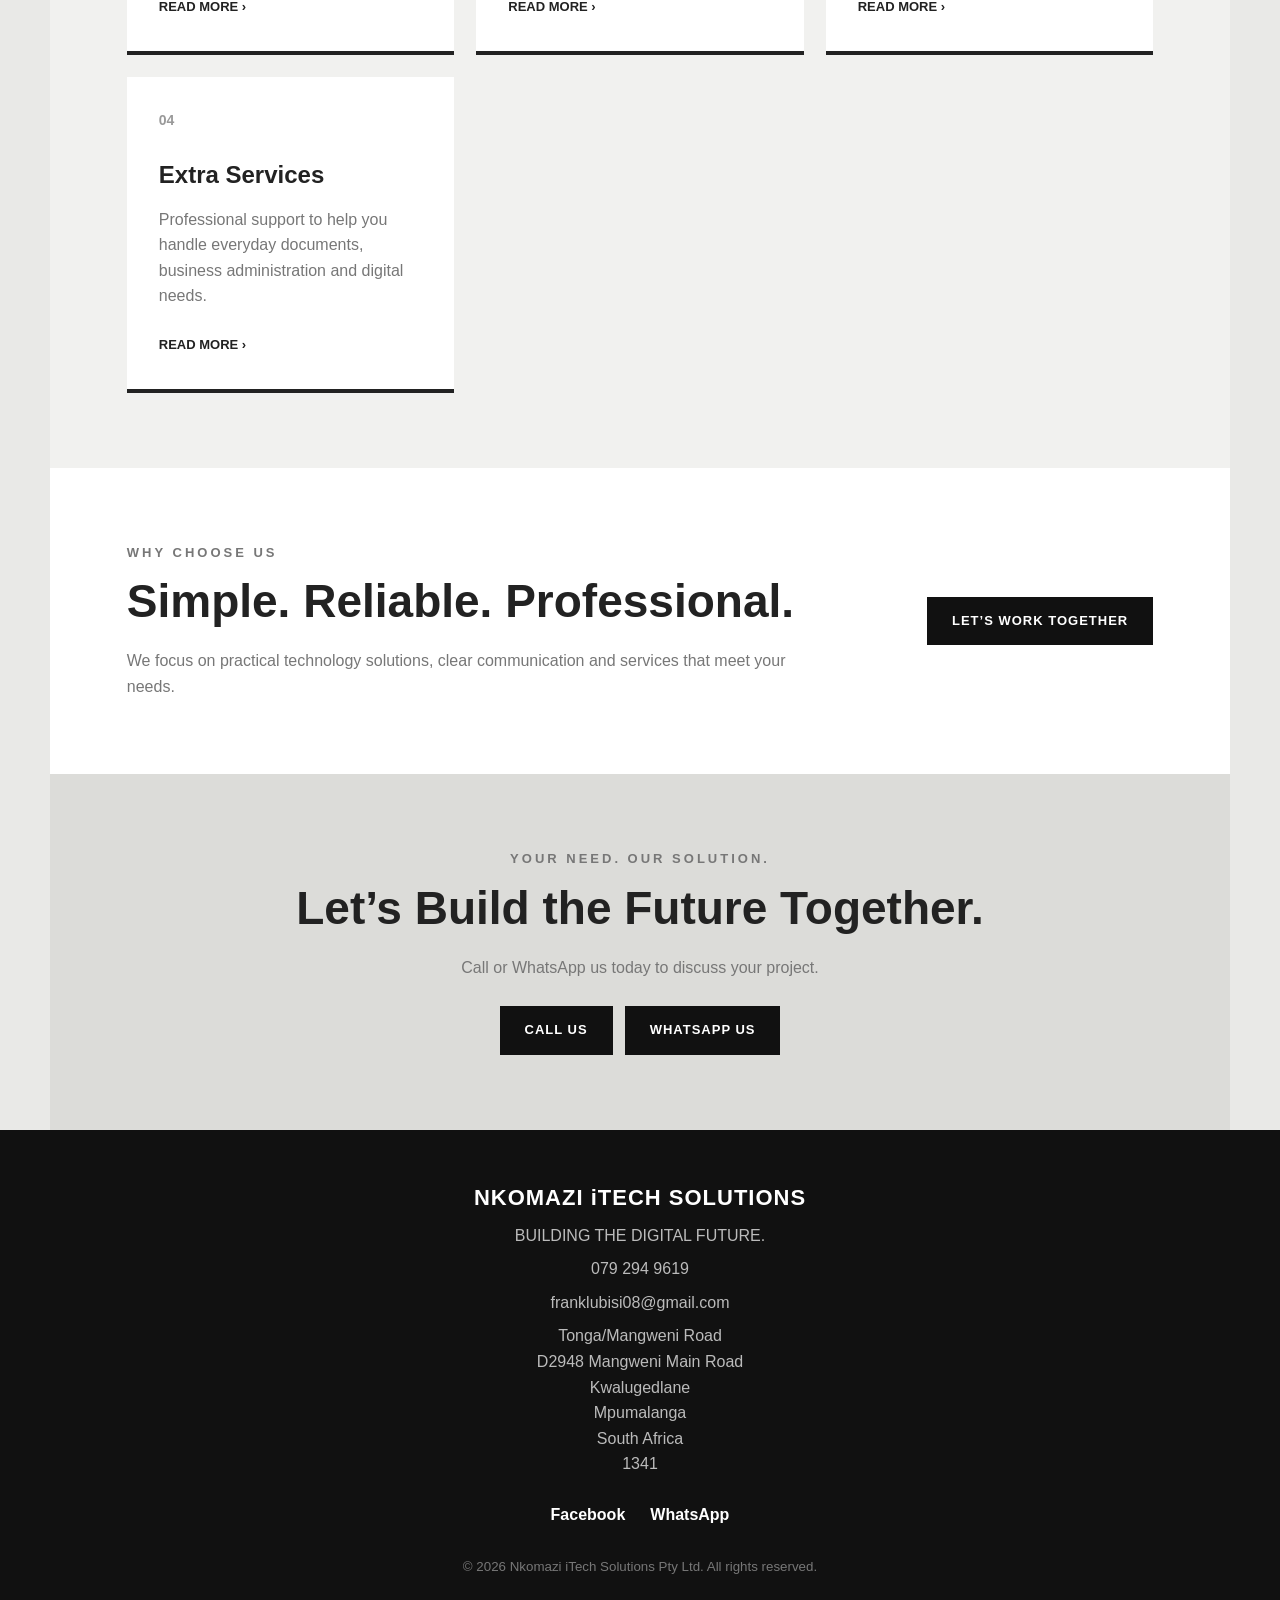
==== commit 188bb7d7: "Add files via upload" ====
--- a/index.html
+++ b/index.html
@@ -17,7 +17,7 @@
 <section class="feature-section"><div><p class="section-label">WHY CHOOSE US</p><h2>Simple. Reliable. Professional.</h2><p>We focus on practical technology solutions, clear communication and services that meet your needs.</p></div><a class="dark-button" href="contact.html">Let’s Work Together</a></section>
 <section class="closing-section"><p class="section-label">YOUR NEED. OUR SOLUTION.</p><h2>Let’s Build the Future Together.</h2><p>Call or WhatsApp us today to discuss your project.</p><div class="closing-actions"><a href="tel:0792949619">Call Us</a><a href="https://wa.me/27792949619" target="_blank" rel="noopener">WhatsApp Us</a></div></section>
 </main>
-<footer class="site-footer"><h3>NKOMAZI iTECH SOLUTIONS</h3><p>BUILDING THE DIGITAL FUTURE.</p><p>079 294 9619</p><p>franklubisi08@gmail.com</p><p>Tonga/Mangweni Road, D2948 Mangweni Main Road,<br>Kwalugedlane, South Africa, 1341</p><div class="footer-links"><a href="https://www.facebook.com/profile.php?id=61594356473306" target="_blank" rel="noopener">Facebook</a><a href="https://wa.me/27792949619" target="_blank" rel="noopener">WhatsApp</a></div><small>© 2026 Nkomazi iTech Solutions Pty Ltd. All rights reserved.</small></footer>
+<footer class="site-footer"><h3>NKOMAZI iTECH SOLUTIONS</h3><p>BUILDING THE DIGITAL FUTURE.</p><p>079 294 9619</p><p>franklubisi08@gmail.com</p><p>Tonga/Mangweni Road<br>D2948 Mangweni Main Road<br>Kwalugedlane<br>Mpumalanga<br>South Africa<br>1341</p><div class="footer-links"><a href="https://www.facebook.com/profile.php?id=61594356473306" target="_blank" rel="noopener">Facebook</a><a href="https://wa.me/27792949619" target="_blank" rel="noopener">WhatsApp</a></div><small>© 2026 Nkomazi iTech Solutions Pty Ltd. All rights reserved.</small></footer>
 <a class="floating-whatsapp" href="https://wa.me/27792949619" target="_blank" rel="noopener" aria-label="Chat with us on WhatsApp">◉</a>
 <script src="script.js"></script>
 </body></html>
